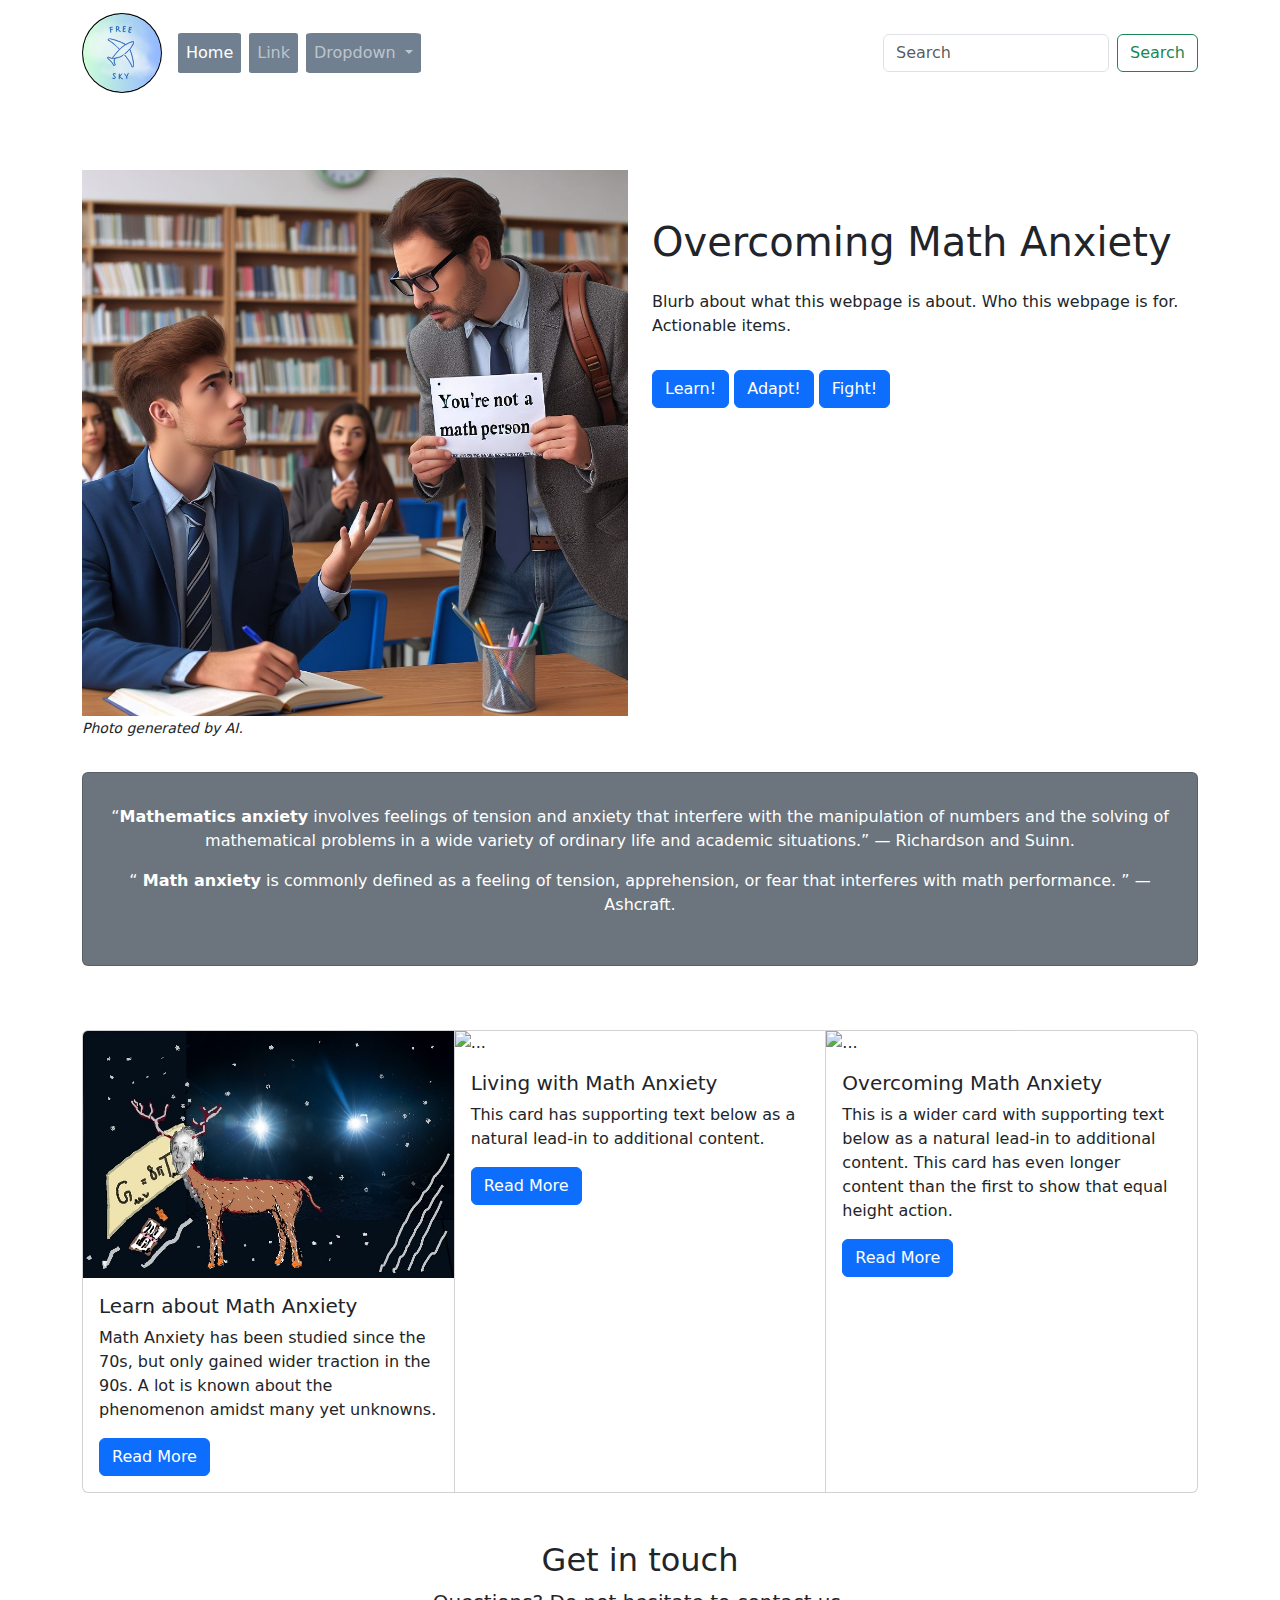
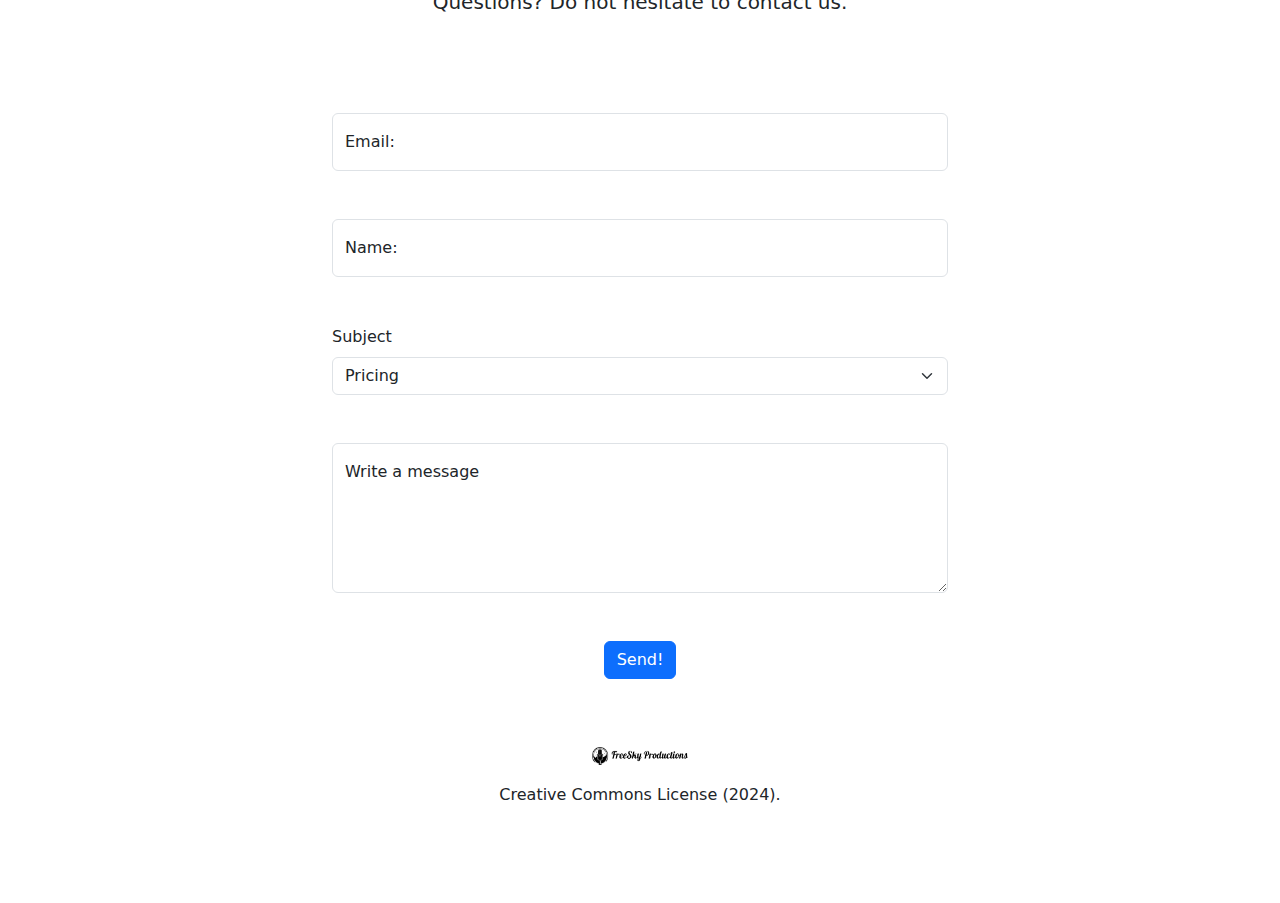
==== index.html @ 8ae070a5 "Fix image size to line up with other images" ====
<!DOCTYPE html>
<html lang="en">
<head>
    <meta charset="UTF-8">
    <meta name="viewport" content="width=device-width, initial-scale=1.0">
    <title>Document</title>
    <link href="https://cdn.jsdelivr.net/npm/bootstrap@5.3.3/dist/css/bootstrap.min.css" rel="stylesheet" integrity="sha384-QWTKZyjpPEjISv5WaRU9OFeRpok6YctnYmDr5pNlyT2bRjXh0JMhjY6hW+ALEwIH" crossorigin="anonymous">
     <link rel="stylesheet" href="https://cdn.jsdelivr.net/npm/bootstrap-icons@1.11.3/font/bootstrap-icons.min.css">
    <link rel="stylesheet" href="default.css">
</head>
</head>
<body>
    <header>
        <!-- Navbar -->
        <nav class="navbar navbar-expand-lg navbar-dark" id="navbar">
            <div class="container">
                <a class="navbar-brand" href="#"><img src="./assets/logo/FreeSky_light.svg" alt="Free Sky productions logo" class="logo"></a>
                <button class="navbar-toggler" type="button" data-bs-toggle="collapse" data-bs-target="#navbarSupportedContent" aria-controls="navbarSupportedContent" aria-expanded="false" aria-label="Toggle navigation">
                    <span class="navbar-toggler-icon"></span>
                </button>
                <div class="collapse navbar-collapse" id="navbarSupportedContent">
                    <ul class="navbar-nav me-auto mb-2 mb-lg-0">
                        <li class="nav-item">
                            <a class="nav-link active" aria-current="page" href="#">Home</a>
                        </li>
                        <li class="nav-item">
                            <a class="nav-link" href="#">Link</a>
                        </li>
                        <li class="nav-item dropdown">
                            <a class="nav-link dropdown-toggle" href="#" role="button" data-bs-toggle="dropdown" aria-expanded="false">
                                Dropdown
                            </a>
                            <ul class="dropdown-menu">
                                <li><a class="dropdown-item" href="#">Action</a></li>
                                <li><a class="dropdown-item" href="#">Another action</a></li>
                                <li><hr class="dropdown-divider"></li>
                                <li><a class="dropdown-item" href="#">Something else here</a></li>
                            </ul>
                        </li>
                    </ul>
                    <!-- Search box -->
                    <form class="d-flex" role="search">
                        <input class="form-control me-2" type="search" placeholder="Search" aria-label="Search">
                        <button class="btn btn-outline-success" type="submit">Search</button>
                    </form>
                </div>
            </div>
        </nav>
        <!-- End: Navbar -->
    </header>

<!-- SIDEBAR : LEARN -->
<div class="offcanvas offcanvas-start w-25" tabindex="-1" id="offcanvas-learn" data-bs-keyboard="false" data-bs-backdrop="false">
    <div class="offcanvas-header">
        <h6 class="offcanvas-title d-none d-sm-block" id="offcanvas-learn">Learning About Math Anxiety</h6>
        <button type="button" class="btn-close text-reset" data-bs-dismiss="offcanvas" aria-label="Close"></button>
    </div>
    <div class="offcanvas-body px-0">
        <ul class="nav nav-pills flex-column mb-sm-auto mb-0 align-items-start" id="learn">
            <li>
                <a href="#" class="nav-link text-truncate">
                    <i class="fs-5 bi-book-half"></i><span class="ms-1 d-none d-sm-inline">Recommended Reading</span>
                </a>
            </li>
            <li>
                <a href="#submenu1" data-bs-toggle="collapse" class="nav-link text-truncate">
                    <i class="fs-5 bi-speedometer2"></i><span class="ms-1 d-none d-sm-inline">Abbreviated MARS</span> </a>
            </li>
            <li>
                <a href="https://www.psytoolkit.org/survey-library/math-anxiety-amas.html" class="nav-link text-truncate">
                    <i class="fs-5 bi-table"></i><span class="ms-1 d-none d-sm-inline">Assess Your Math Anxiety</span></a>
            </li>
            <li class="dropdown">
                <a href="#" class="nav-link dropdown-toggle  text-truncate" id="dropdown" data-bs-toggle="dropdown" aria-expanded="false">
                    <i class="fs-5 bi-bootstrap"></i><span class="ms-1 d-none d-sm-inline">Blog Posts</span>
                </a>
                <ul class="dropdown-menu text-large shadow mx-3 px-3"
                style="width: 20em;"
                aria-labelledby="dropdown">
                   <!-- BLOG-POST-LIST:START --><li><a href="https://anxiousatmath.blogspot.com/2024/06/baggage.html" style="text-decoration: none;">Baggage</a></li>
<li><a href="https://anxiousatmath.blogspot.com/2024/04/i-am-not-doing-math-so-i-am-happy.html" style="text-decoration: none;">I am not doing math - so I am happy!</a></li>
<li><a href="https://anxiousatmath.blogspot.com/2024/03/a-deer-in-headlights.html" style="text-decoration: none;">A deer in headlights</a></li>
<li><a href="https://anxiousatmath.blogspot.com/2024/02/born-with-math-brain.html" style="text-decoration: none;">Born with a Math Brain</a></li>
<!-- BLOG-POST-LIST:END -->
                </ul>
            </li>
        </ul>
    </div>
</div>
<!-- SIDEBAR: LEARN (END) -->

<!-- SIDEBAR : ADAPT -->
<div class="offcanvas offcanvas-start w-25" tabindex="-1" id="offcanvas-adapt" data-bs-keyboard="false" data-bs-backdrop="false">
    <div class="offcanvas-header">
        <h6 class="offcanvas-title d-none d-sm-block" id="offcanvas-adapt">Living with Math Anxiety</h6>
        <button type="button" class="btn-close text-reset" data-bs-dismiss="offcanvas" aria-label="Close"></button>
    </div>
    <div class="offcanvas-body px-0">
        <ul class="nav nav-pills flex-column mb-sm-auto mb-0 align-items-start" id="learn">
            <li>
                <a href="#" class="nav-link text-truncate">
                    <i class="fs-5 bi-book-half"></i><span class="ms-1 d-none d-sm-inline">Recommended Reading</span>
                </a>
            </li>
            <li>
                <a href="#submenu1" data-bs-toggle="collapse" class="nav-link text-truncate">
                    <i class="fs-5 bi-speedometer2"></i><span class="ms-1 d-none d-sm-inline">Abbreviated MARS</span> </a>
            </li>
        </ul>
    </div>
</div>
<!-- SIDEBAR : ADAPT (END) -->

<!-- SIDEBAR : FIGHT -->
<div class="offcanvas offcanvas-start w-25" tabindex="-1" id="offcanvas-fight" data-bs-keyboard="false" data-bs-backdrop="false">
    <div class="offcanvas-header">
        <h6 class="offcanvas-title d-none d-sm-block" id="offcanvas-fight">Overcoming Math Anxiety</h6>
        <button type="button" class="btn-close text-reset" data-bs-dismiss="offcanvas" aria-label="Close"></button>
    </div>
    <div class="offcanvas-body px-0">
        <ul class="nav nav-pills flex-column mb-sm-auto mb-0 align-items-start" id="learn">
            <li>
                <a href="#" class="nav-link text-truncate">
                    <i class="fs-5 bi-book-half"></i><span class="ms-1 d-none d-sm-inline">Recommended Reading</span>
                </a>
            </li>
            <li>
                <a href="#submenu1" data-bs-toggle="collapse" class="nav-link text-truncate">
                    <i class="fs-5 bi-speedometer2"></i><span class="ms-1 d-none d-sm-inline">Abbreviated MARS</span> </a>
            </li>
        </ul>
    </div>
</div>
<!-- SIDEBAR : FIGHT (END) -->

<div class="container-fluid">
    <div class="row">
        <div class="col min-vh-100 py-3">
            <!-- toggler -->
            <!-- <button class="btn float-start" data-bs-toggle="offcanvas" data-bs-target="#offcanvas" role="button">
                <i class="bi bi-list fs-3" data-bs-toggle="offcanvas" data-bs-target="#offcanvas"></i>
            </button> -->
            <!-- Content -->
                 <main class="my-5">
        <div class="container">
            <div class="row">
                <div class="col-md-6">
                    <figure>
                        <img src="./assets/images/homepage/math_person.png" alt="Person holding up sign saying you are not a math person" class="img-fluid">
                        <figcaption><small><em>Photo generated by AI.</em></small></figcaption>
                    </figure>
                </div>
                <div class="col-md-6">
                    <h1 class="mt-5">Overcoming Math Anxiety</h1>
                    <p class="mt-4">Blurb about what this webpage is about.
                        Who this webpage is for.
                        Actionable items.
                    </p>
                    <button type="button" class="btn btn-primary mt-3"
                    data-bs-toggle="offcanvas" data-bs-target="#offcanvas-learn" role="button">Learn!</button>
                    <button type="button" class="btn btn-primary mt-3"
                    data-bs-toggle="offcanvas" data-bs-target="#offcanvas-adapt" role="button">Adapt!</button>
                    <button type="button" class="btn btn-primary mt-3"
                    data-bs-toggle="offcanvas" data-bs-target="#offcanvas-fight" role="button">Fight!</button>
                </div>
            </div>
            <div class="row">
                <div class="col">
                    <div class="bg-secondary text-white my-3 py-3 card text-center">
                        <div class="card-body">
                            <p><q><strong>Mathematics anxiety</strong> involves feelings of tension and anxiety that interfere with the manipulation of numbers and the solving of mathematical problems in a wide variety of ordinary life and academic situations.</q> &mdash; Richardson and Suinn. </p>

                            <p>
                                <q>
                                    <strong>Math anxiety</strong> is commonly defined as a feeling of tension, apprehension, or fear that interferes with math performance.
                                </q>  &mdash; Ashcraft.
                            </p>
                        </div>
                    </div>
                </div>
            </div>
            <div class="row my-5">
                <div class="col">
                    <div class="card-group">
                        <div class="card">
                            <!-- <img src="https://picsum.photos/id/200/600/400" class="card-img-top" alt="..."> -->
                            <img src="./assets/images/homepage/deer_in_headlights.jpg" class="card-img-top" alt="deer frozen in front of approaching lights" width="600" height="247" title="Artist: Mukto Akash, with added Car Headlights Stock photos by Vecteezy">
                            <div class="card-body">
                                <h5 class="card-title">Learn about Math Anxiety</h5>
                                <p class="card-text">Math Anxiety has been studied since the 70s, but only gained wider traction in the 90s. A lot is known about the phenomenon amidst many yet unknowns.</p>
                                <div class="">
                                     <button class="btn btn-primary" data-bs-toggle="offcanvas" data-bs-target="#offcanvas-learn" role="button">Read More</button></a>
                                </div>
                            </div>
                        </div>
                        <div class="card">
                            <img src="https://picsum.photos/id/201/600/400" class="card-img-top" alt="...">
                            <div class="card-body">
                                <h5 class="card-title">Living with Math Anxiety</h5>
                                <p class="card-text">This card has supporting text below as a natural lead-in to additional content.</p>
                                <div class="">
                                        <button class="btn btn-primary" data-bs-toggle="offcanvas" data-bs-target="#offcanvas-adapt" role="button">Read More</button></a>
                                </div>
                            </div>
                        </div>
                        <div class="card">
                            <img src="https://picsum.photos/id/202/600/400" class="card-img-top" alt="...">
                            <div class="card-body">
                                <h5 class="card-title">Overcoming Math Anxiety</h5>
                                <p class="card-text">This is a wider card with supporting text below as a natural lead-in to additional content. This card has even longer content than the first to show that equal height action.
                                    <div class="">
                                            <button class="btn btn-primary" data-bs-toggle="offcanvas" data-bs-target="#offcanvas-fight" role="button">Read More</button></a>
                                    </div>
                                </div>
                            </div>
                        </div>
                    </div>
                </div>
            </div>
            <div class="text-center">
                <h2>Get in touch</h2>
                <p class="lead">Questions? Do not hesitate to contact us.</p>
            </div>
            <div class="row justify-content-center my-5">
                <div class="col-lg-6">
                    <form action="">
                        <div class="form-floating my-5">
                            <input type="email" name="email" for="email" id="email"
                            placeholder="my@email.com" class="form-control">
                            <label for="email" class="form-label">Email:</label>
                        </div>
                        <div class="form-floating my-5">
                            <input type="name" id="name" placeholder="e.g. Dawid" class="form-control">
                            <label for="name" class="form-label">Name:</label>
                        </div>

                        <label for="subject" class="form-label">Subject</label>
                        <select name="subject" id="subject" class="form-select">
                            <option value="pricing">Pricing</option>
                            <option value="technical">Technical</option>
                            <option value="other">Other</option>
                        </select>

                        <div class="form-floating my-5">
                            <textarea
                            name="query"
                            id="query"
                            style="height: 150px"
                            class="form-control"
                            placeholder="Write a message"></textarea>
                            <label for="query" class="form-label">Write a message</label>
                        </div>
                        <div class="text-center">
                            <button type="button" class="btn btn-primary">Send!</button>
                        </div>
                    </form>
                </div>
            </div>
            <!-- Footer -->
            <center>
                <footer class="footer mt-auto py-3 justify-content-center">
                    <div class="container justify-content-center">
                        <span class="text-dark justify-content-center">
                            <p><img src="./assets/logo/logo.png" class="horlogo"> </p>
                            <p>Creative Commons License (2024).</p></span>
                    </div>
                </footer>
            </center>
        </main>
            <!-- END: Content -->
        </div>
    </div>
</div>
<!-- End: SIDEBAR -->
        <script src="https://cdn.jsdelivr.net/npm/bootstrap@5.3.3/dist/js/bootstrap.bundle.min.js" integrity="sha384-YvpcrYf0tY3lHB60NNkmXc5s9fDVZLESaAA55NDzOxhy9GkcIdslK1eN7N6jIeHz" crossorigin="anonymous"></script>
    </body>
    </html>
---- default.css ----
.horlogo {
    width: 6em;
    height: auto;
    /* padding: 0.5pt; */
    /* background-color: black; */
    /* border-radius: 50%; */
}

.logo {
    width: 4em;
    height: auto;
    padding: 0.5pt;
    background-color: black;
    border-radius: 50%;
}

#navbar, .footer {
    /* background-color: slategray; */
    background: none;
}

.nav-item{
    background-color: slategray;
    border-radius: 5%;
    margin-right: 0.5em;
}
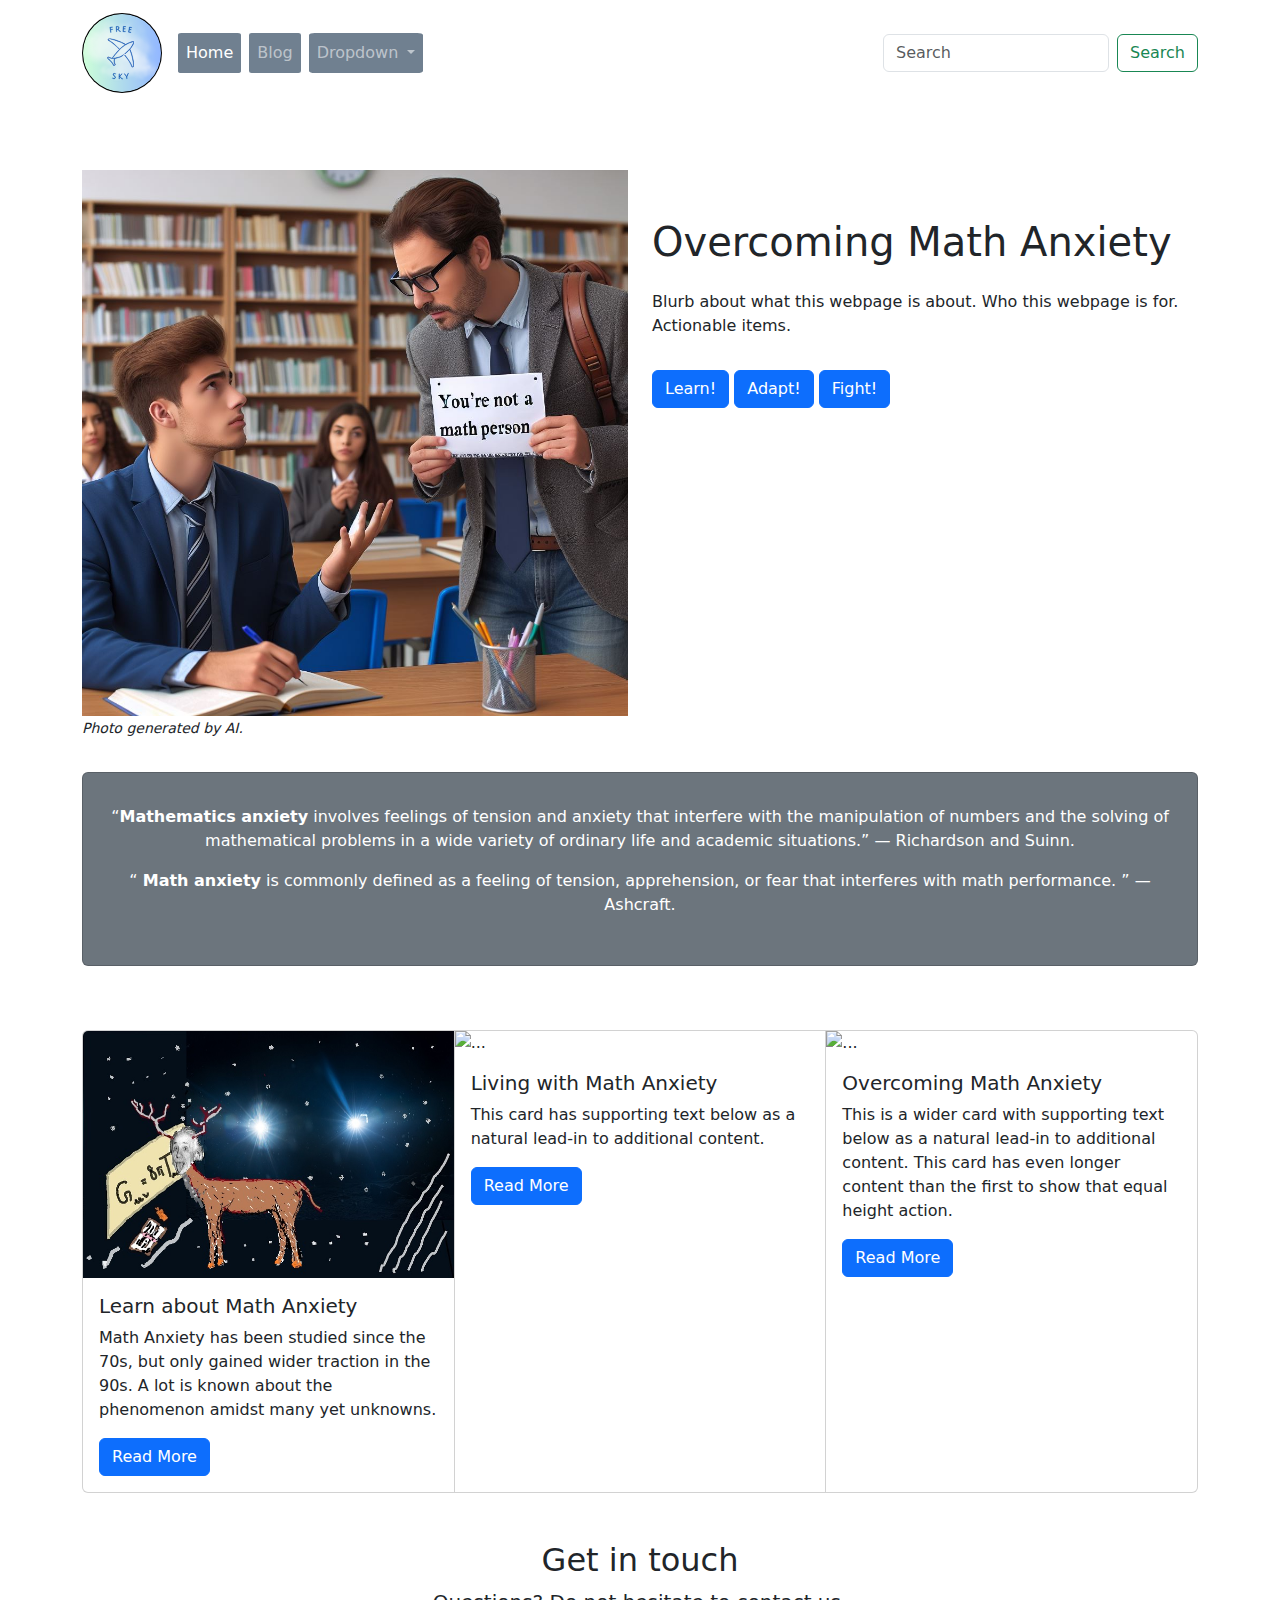
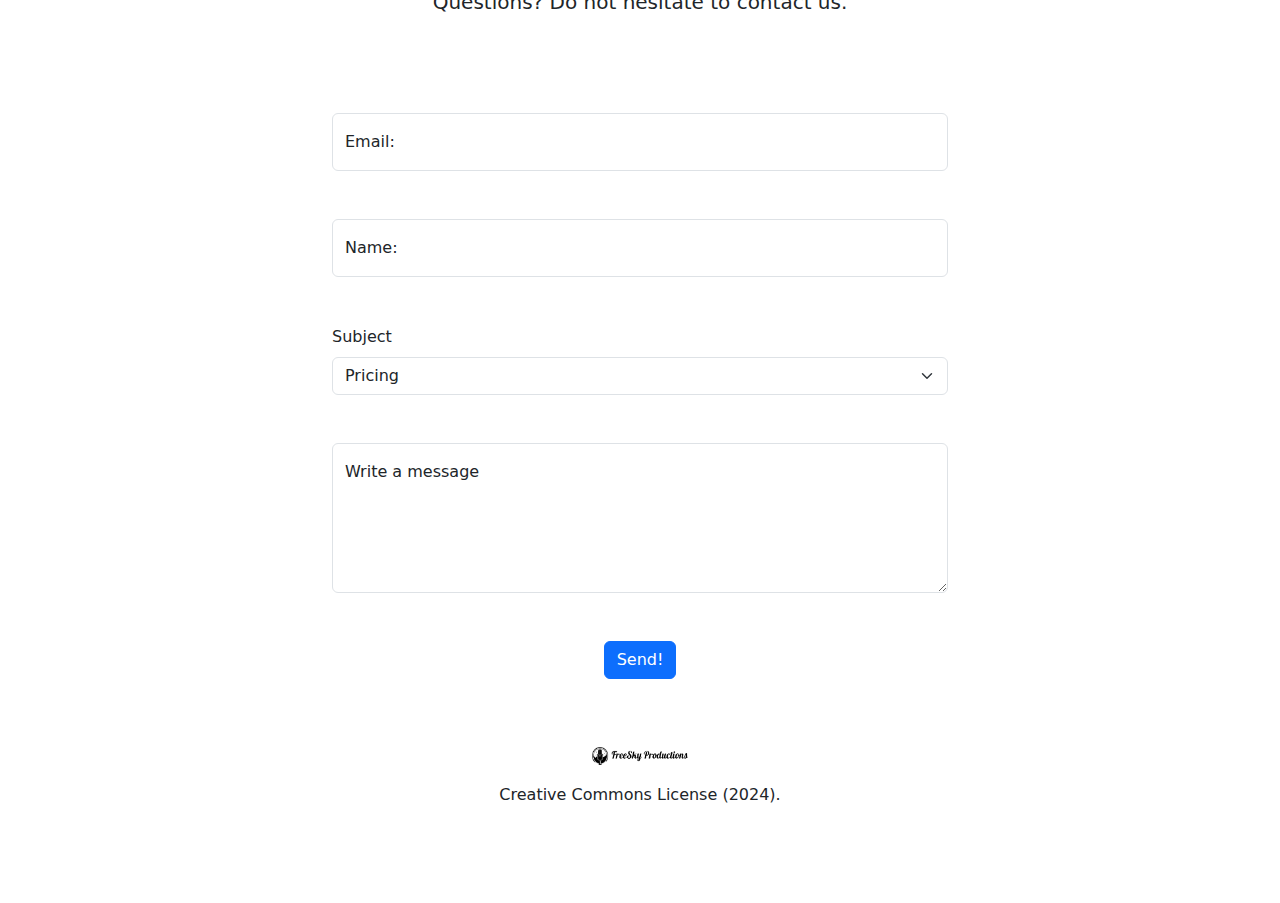
==== commit 0f8159ee: "Update Link to Blog" ====
--- a/index.html
+++ b/index.html
@@ -24,7 +24,7 @@
                             <a class="nav-link active" aria-current="page" href="#">Home</a>
                         </li>
                         <li class="nav-item">
-                            <a class="nav-link" href="#">Link</a>
+                            <a class="nav-link" href="https://anxiousatmath.blogspot.com/">Blog</a>
                         </li>
                         <li class="nav-item dropdown">
                             <a class="nav-link dropdown-toggle" href="#" role="button" data-bs-toggle="dropdown" aria-expanded="false">
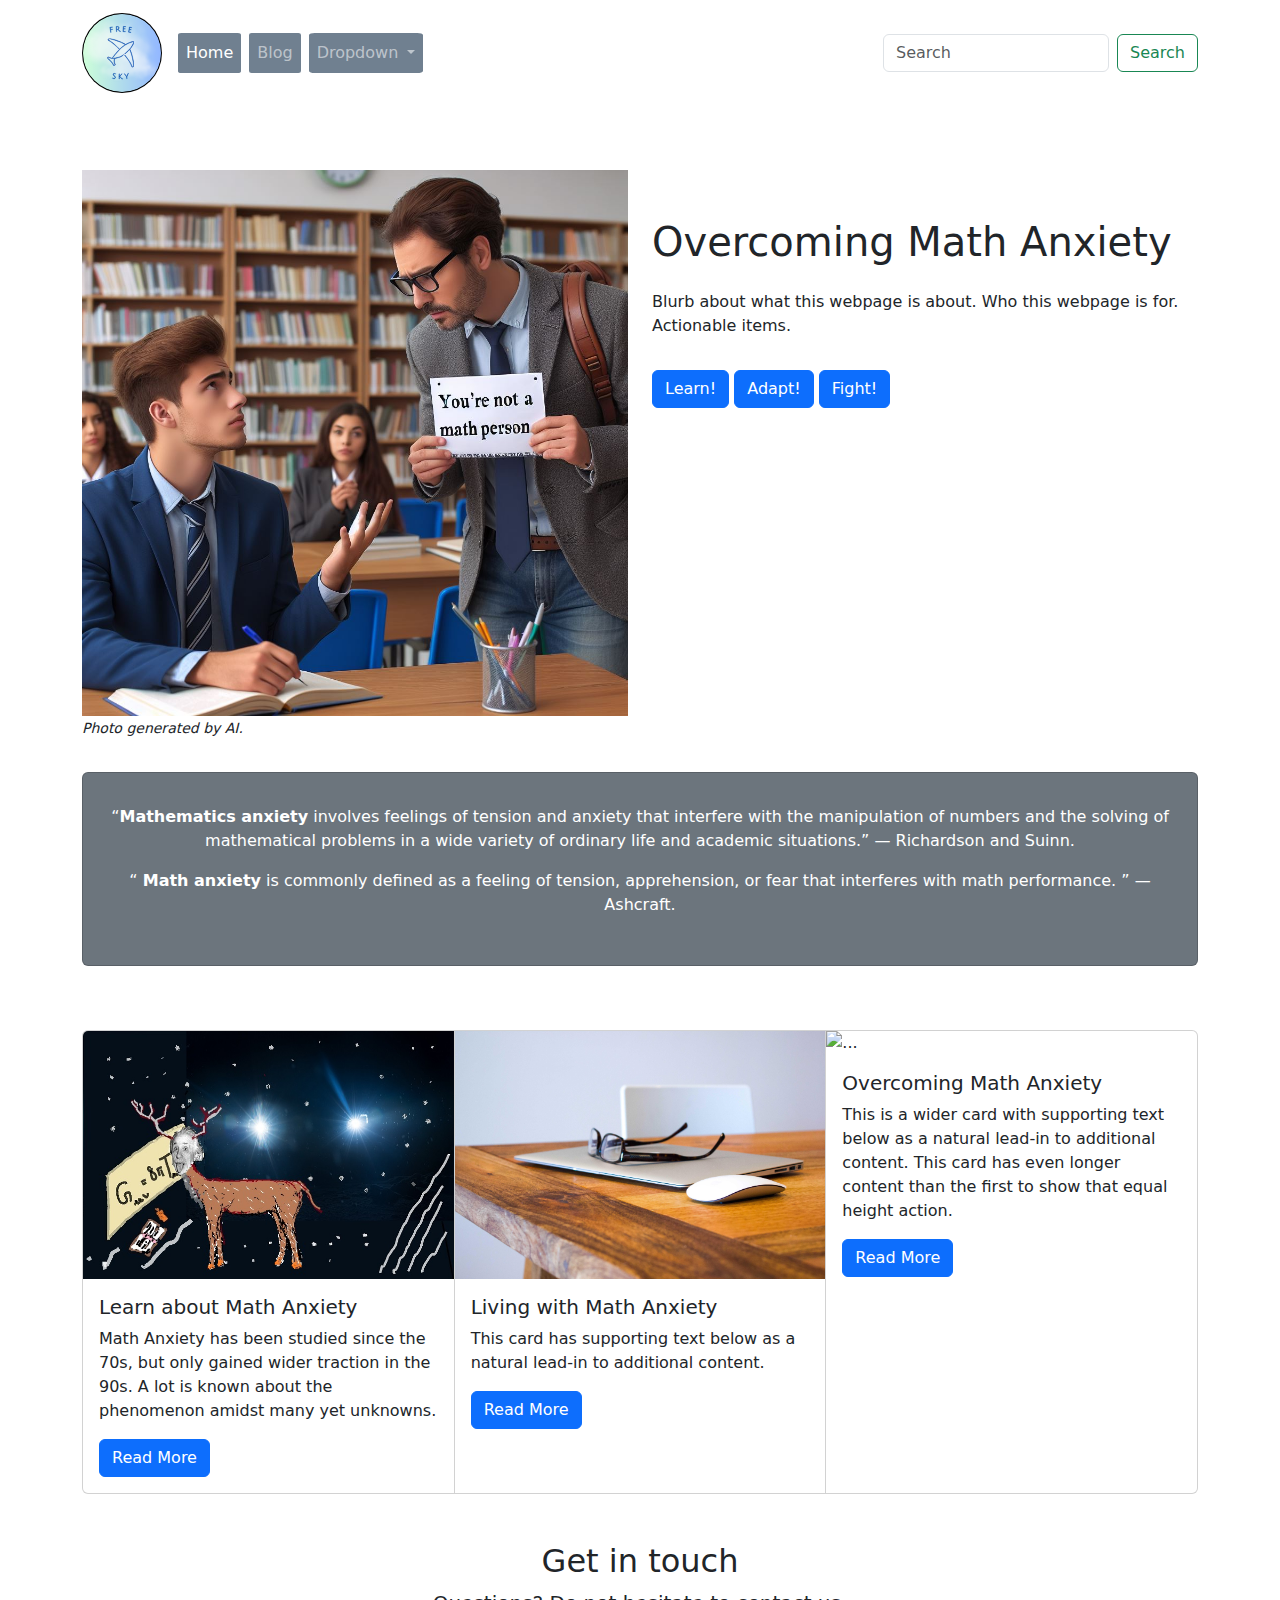
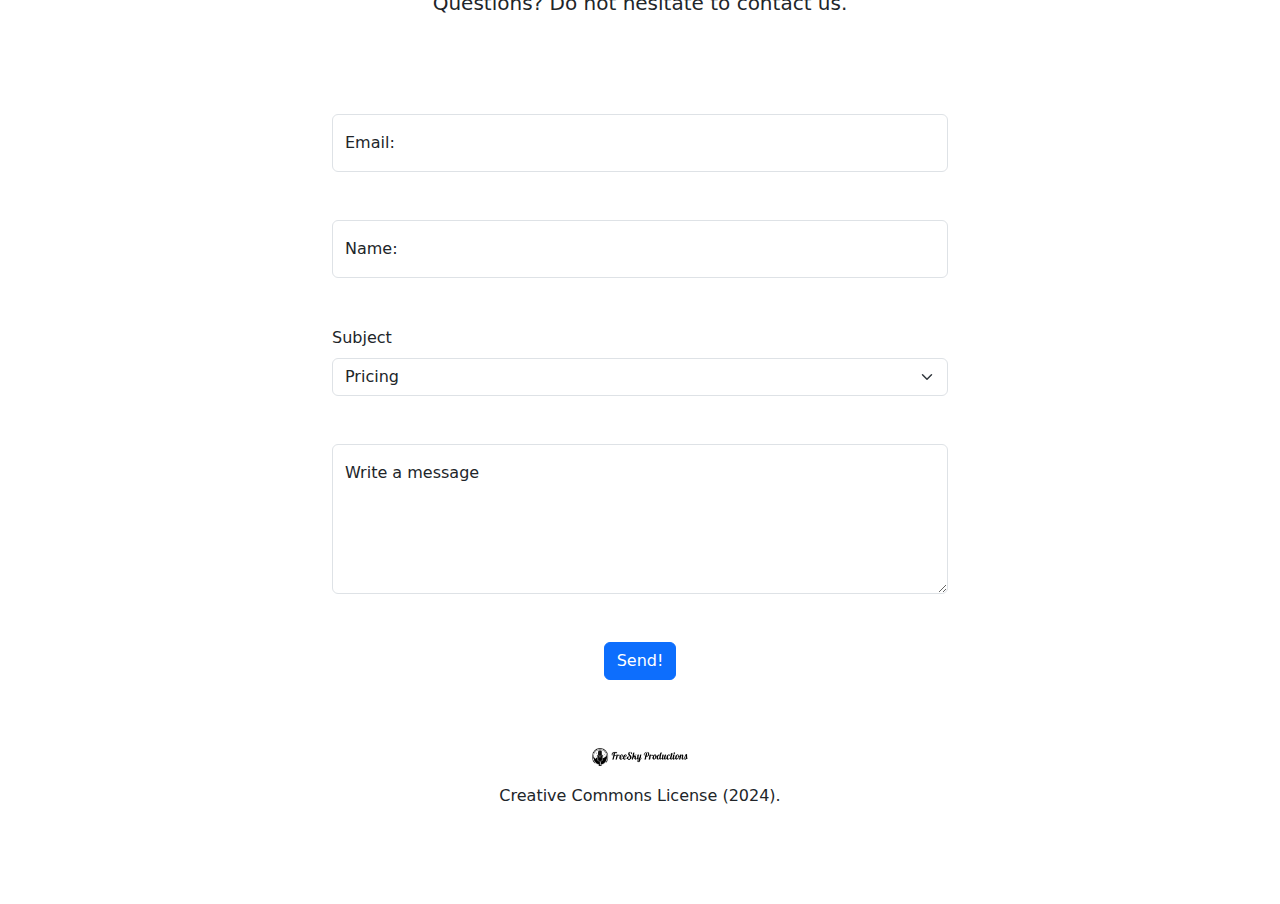
==== commit 70929966: "Add living_with photo to homepage" ====
--- a/index.html
+++ b/index.html
@@ -184,7 +184,7 @@
                     <div class="card-group">
                         <div class="card">
                             <!-- <img src="https://picsum.photos/id/200/600/400" class="card-img-top" alt="..."> -->
-                            <img src="./assets/images/homepage/deer_in_headlights.jpg" class="card-img-top" alt="deer frozen in front of approaching lights" width="600" height="247" title="Artist: Mukto Akash, with added Car Headlights Stock photos by Vecteezy">
+                            <img src="./assets/images/homepage/deer_in_headlights.jpg" class="card-img-top" alt="deer frozen in front of approaching lights" width="600" height="248" title="Artist: Mukto Akash, with added Car Headlights Stock photos by Vecteezy">
                             <div class="card-body">
                                 <h5 class="card-title">Learn about Math Anxiety</h5>
                                 <p class="card-text">Math Anxiety has been studied since the 70s, but only gained wider traction in the 90s. A lot is known about the phenomenon amidst many yet unknowns.</p>
@@ -194,7 +194,7 @@
                             </div>
                         </div>
                         <div class="card">
-                            <img src="https://picsum.photos/id/201/600/400" class="card-img-top" alt="...">
+                            <img src="./assets/images/homepage/living_with.jpg" class="card-img-top" alt="glasses resting on top of closed laptop" title="Photo by: Craig Garner, https://unsplash.com/photos/YoadQb46v6k" width="600" height="248">
                             <div class="card-body">
                                 <h5 class="card-title">Living with Math Anxiety</h5>
                                 <p class="card-text">This card has supporting text below as a natural lead-in to additional content.</p>
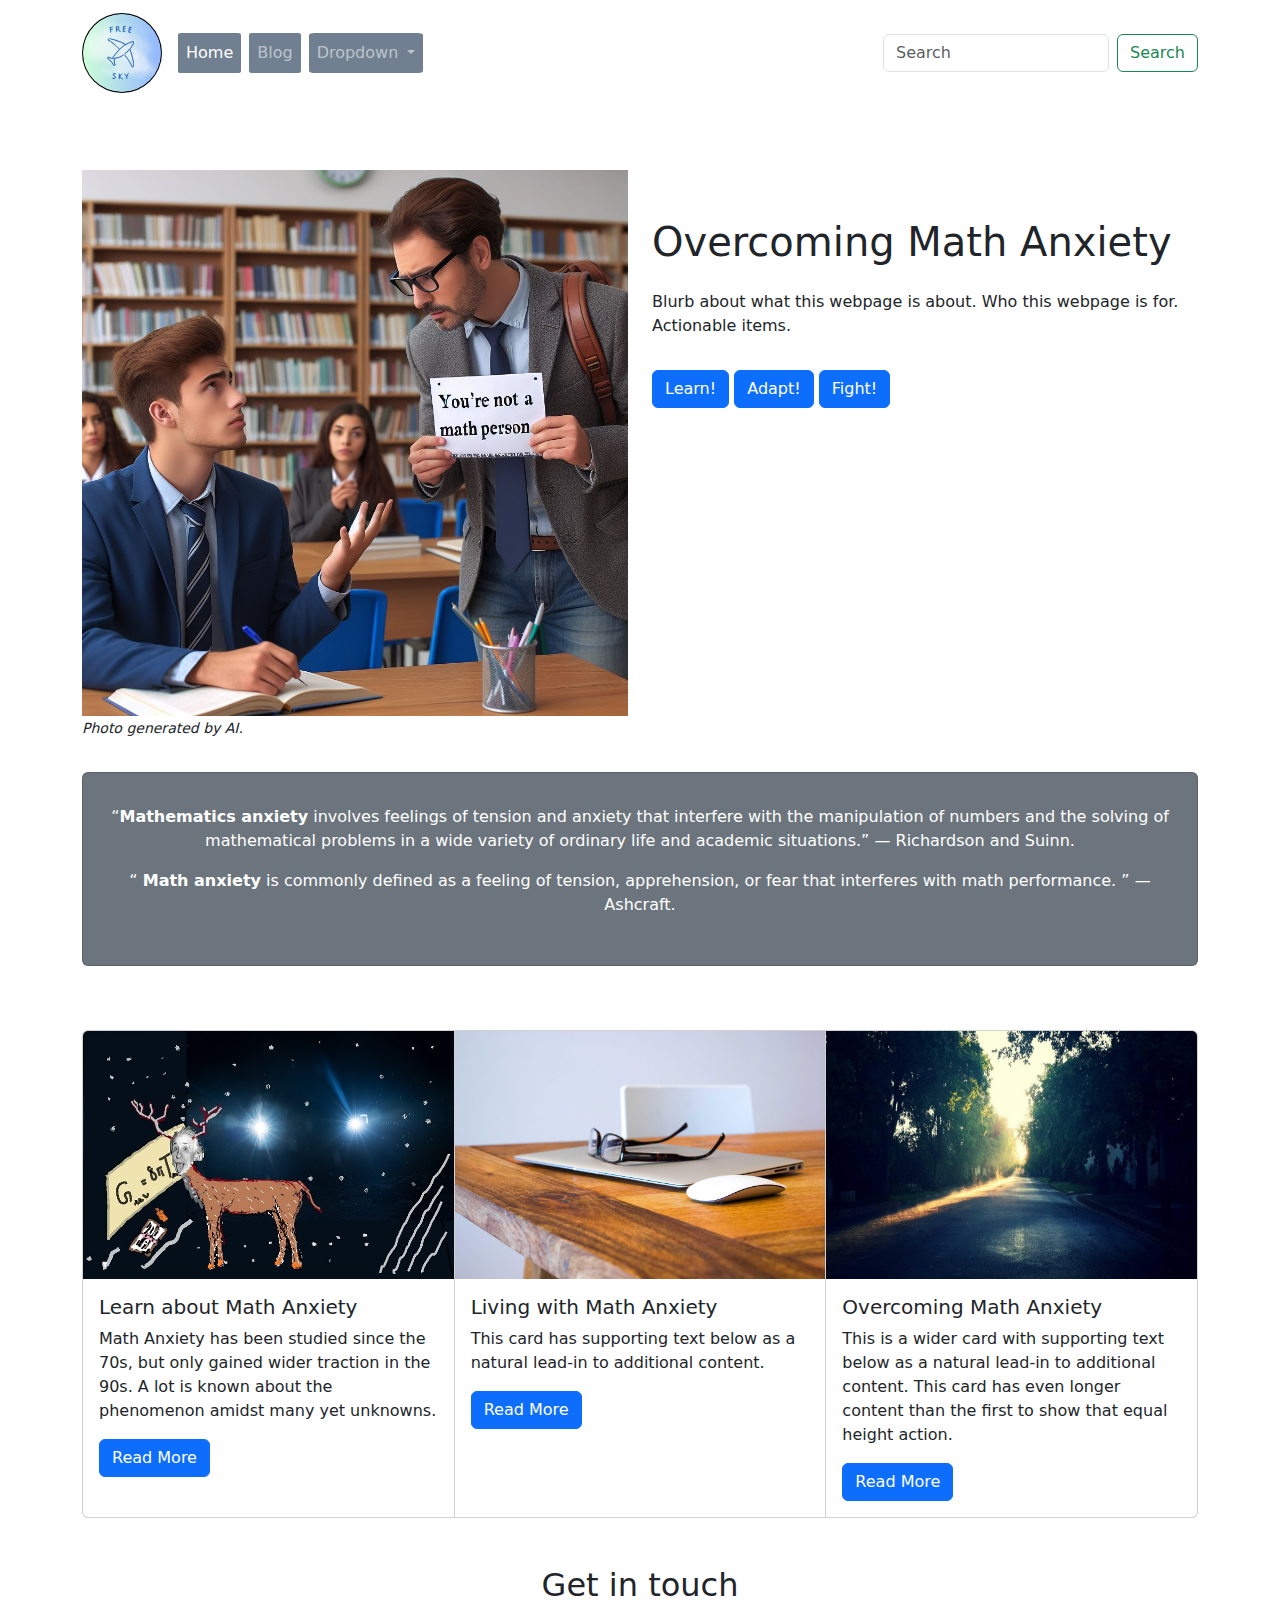
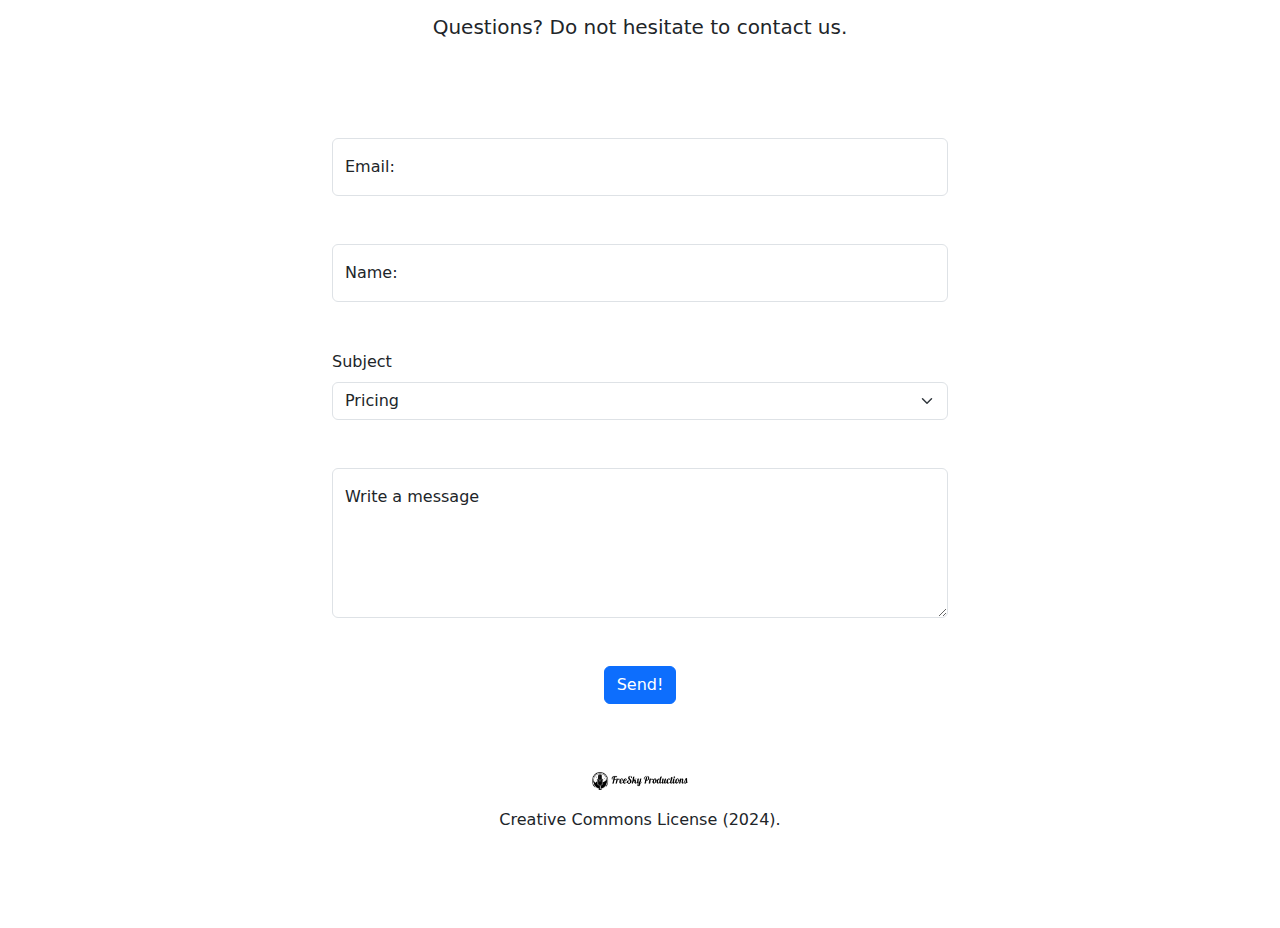
==== commit 329896a0: "Add overcoming photo to homepage" ====
--- a/index.html
+++ b/index.html
@@ -204,7 +204,7 @@
                             </div>
                         </div>
                         <div class="card">
-                            <img src="https://picsum.photos/id/202/600/400" class="card-img-top" alt="...">
+                            <img src="./assets/images/homepage/overcoming.jpg" class="card-img-top" alt="road with trees on both sides and sunlight at the end of the road" title="Photo by: Glen Carrie, https://unsplash.com/photos/xlAmGyZE7Zg" height="248" width="600">
                             <div class="card-body">
                                 <h5 class="card-title">Overcoming Math Anxiety</h5>
                                 <p class="card-text">This is a wider card with supporting text below as a natural lead-in to additional content. This card has even longer content than the first to show that equal height action.
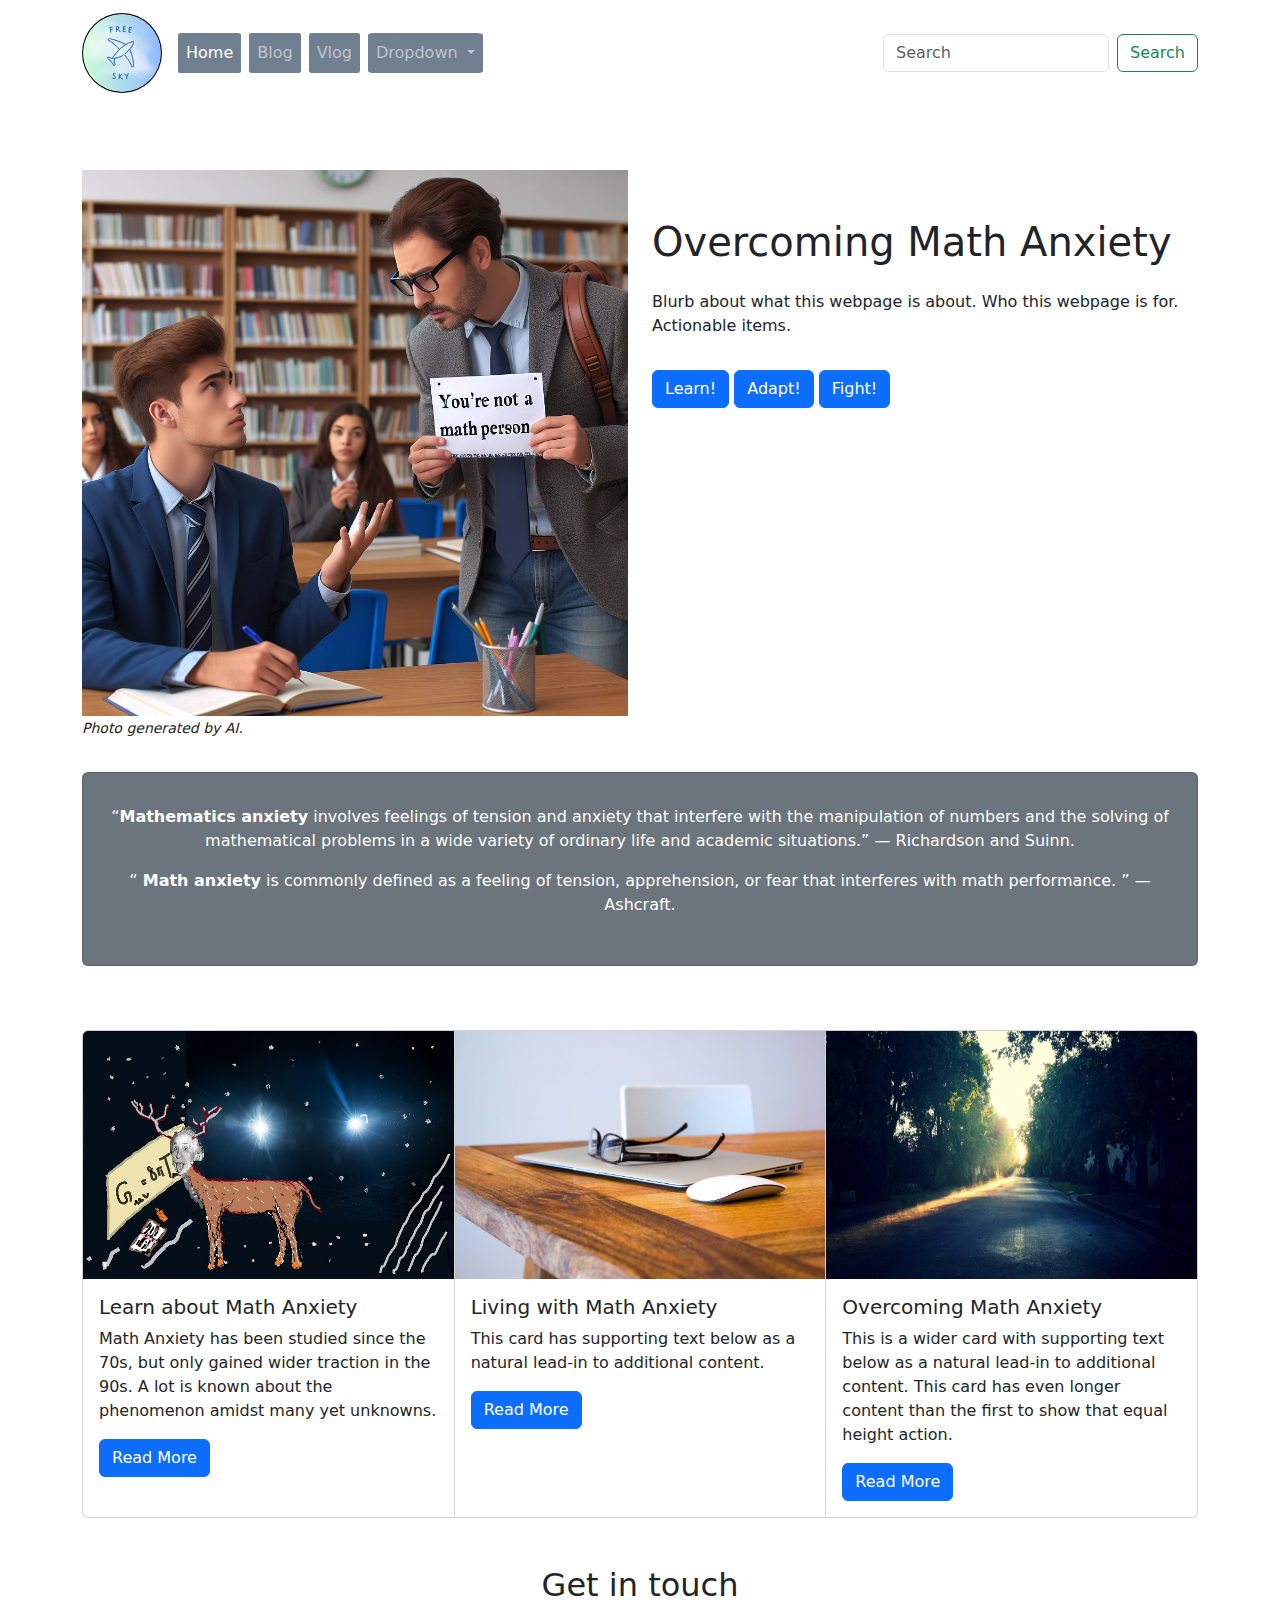
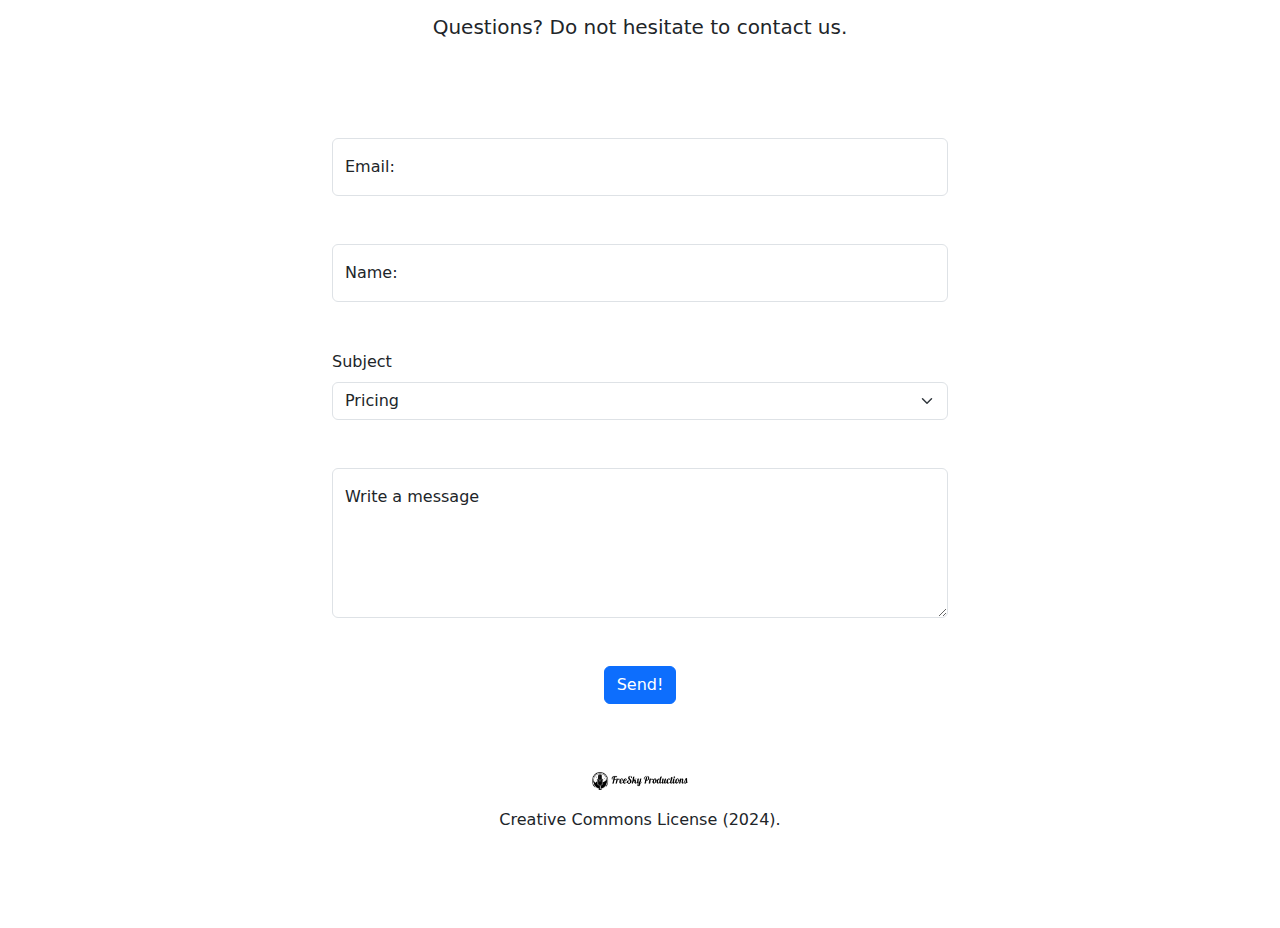
==== commit c76cc6e3: "Add Vlog nav-item" ====
--- a/index.html
+++ b/index.html
@@ -26,15 +26,18 @@
                         <li class="nav-item">
                             <a class="nav-link" href="https://anxiousatmath.blogspot.com/">Blog</a>
                         </li>
+                        <li class="nav-item">
+                            <a class="nav-link" href="#">Vlog</a>
+                        </li>
                         <li class="nav-item dropdown">
                             <a class="nav-link dropdown-toggle" href="#" role="button" data-bs-toggle="dropdown" aria-expanded="false">
                                 Dropdown
                             </a>
                             <ul class="dropdown-menu">
-                                <li><a class="dropdown-item" href="#">Action</a></li>
-                                <li><a class="dropdown-item" href="#">Another action</a></li>
+                                <li><a class="dropdown-item" href="#">FAQ</a></li>
+                                <li><a class="dropdown-item" href="#">Mission Statement</a></li>]
                                 <li><hr class="dropdown-divider"></li>
-                                <li><a class="dropdown-item" href="#">Something else here</a></li>
+                                <li><a class="dropdown-item" href="#">About</a></li>
                             </ul>
                         </li>
                     </ul>
